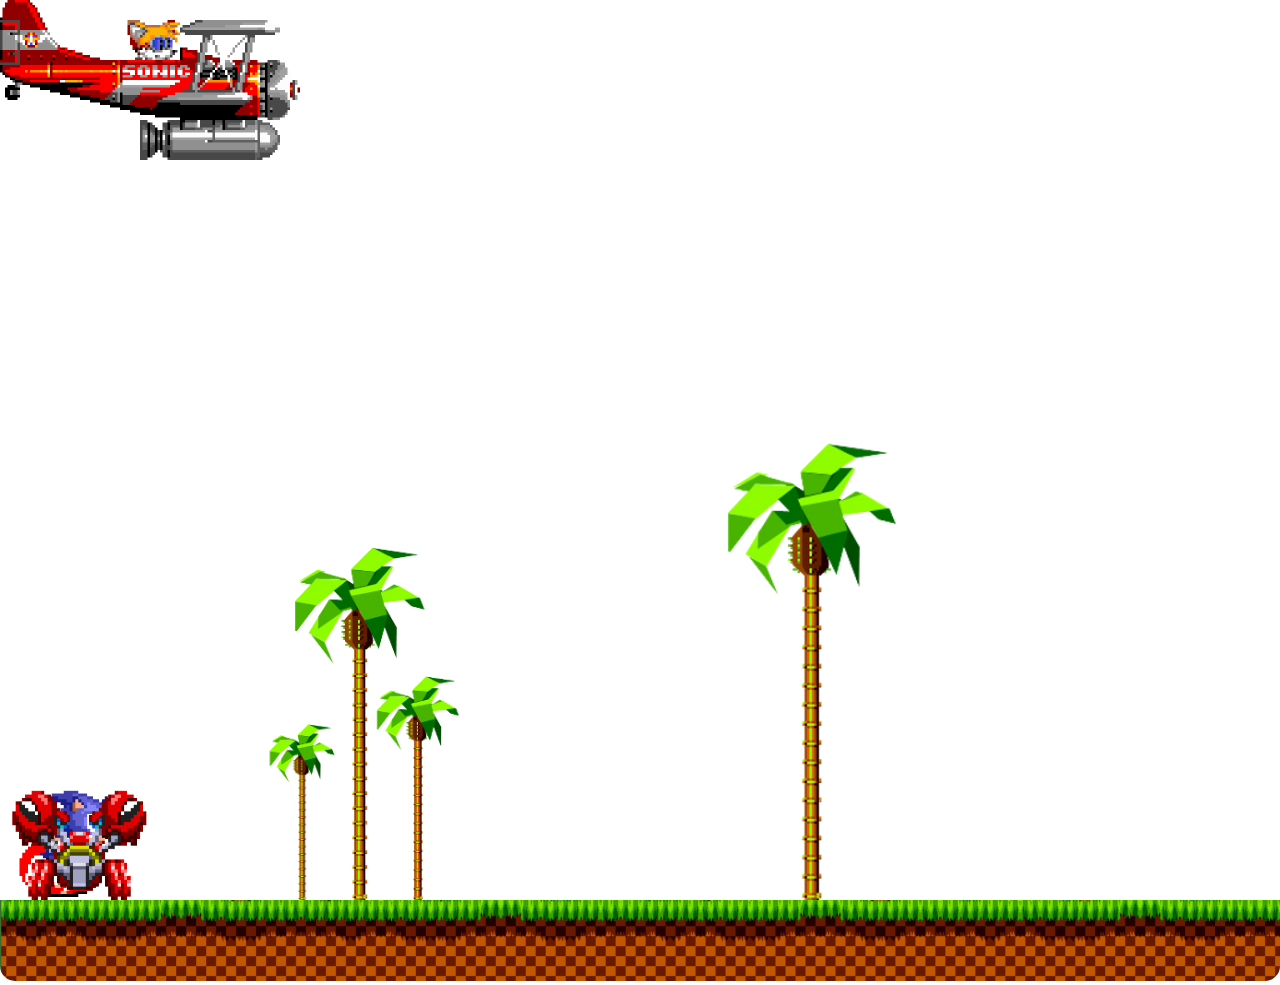
==== sonic.html @ 4d813253 "novo repositorio" ====
<!DOCTYPE html>
<html lang="pt-br">
<head>
    <meta charset="UTF-8">
    <meta http-equiv="X-UA-Compatible" content="IE=edge">
    <meta name="viewport" content="width=device-width, initial-scale=1.0">
    <title>Speed Sonic</title>
    <link rel="shortcut icon" href="img/sonic-icon-17.jpg" type="image/x-icon">
    <link rel="stylesheet" href="css/style.css">
</head>
<body>


    <!-- imagens do jogo -->
    <div class="game-board">
        <img class="arvores" src="img/arvores.png" alt="arvore-decoração">
        <img src="img/tails1.gif" class="cloud">
        <img src="img/sonic2.gif" class="sonic">
        <audio autoplay="autoplay" controls="controls" id="bg-audio">
            <source src="audio/01- Sonic-1-Music-Green-Hill-Zone.mp3" type="audio/mp3"/>
            seu navegador não suporta HTML5
            </audio>
        <img src="img/vilão.gif" class="robo">
       

        
        
    </div>
    <img class="grama" src="img/grama.png" alt="gramado">

    <div class="game-over">
        <button class="restart">REINICIAR</button>
    </div>

    

    <script src="script/script.js" defer></script>
</body>
</html>
---- css/style.css ----
* {
    margin: 0;
    padding: 0;
    box-sizing: border-box; 
}

/* Oculta o elemento <audio> e remove seu tamanho da tela */
audio {
    position: absolute; /* Remove o elemento da área visível */
    width: 1000px;           /* Reduz a largura a zero */
    height: 0;          /* Reduz a altura a zero */
    overflow: hidden;   /* Oculta qualquer conteúdo excedente */
    opacity: 0;         /* Torna o elemento invisível */
    z-index: -1;        /* Coloca o elemento atrás de outros conteúdos */
}

section img{
    width: 100px;
    height: 100px;

}

/* caixa geral */
.game-board {
    width: 100%;
    height: 900px;
    margin: 0 auto;
    position: relative;
    overflow: hidden;
    background-image: url(img/paisagem1.jpg);
    background-repeat: no-repeat;
    background-attachment: fixed;
    background-size: cover; /* Alterado para cobrir toda a tela */
}

.grama {
    width: 100%;
    border-radius: 0 0 15px 15px;
    position: relative;
    background-repeat: repeat-y;
    background-size: contain;
}

    /* obstaculo */
.robo{
    position: absolute;
    bottom: 0;
    width: 150px;
    height: 110px;
    animation: robo-animations 3.0s infinite linear;
}

.robo2 {
    position: absolute;
    width: 150px;
    height: 110px;
    left: 500px; /* Ajuste conforme necessário */
    top: 790px;  /* Ajuste conforme necessário */

}
   /* o corredor  */
.sonic{
    width: 130px;
    position: absolute;
    bottom: 0px;
}

.arvores {
    position: absolute;
    bottom: 0;
    width: 1000px;
    animation: arvore-animacao 5s infinite linear;
}

/* responsavel pular */
.jump{
    animation: sonic-animation 500ms cubic-bezier(0.55, 0.06, 0.68, 0.19);
    
}

/* tails na nuvem */
.cloud{
    width: 300px;
    position: absolute;
    animation: cloud 15s infinite linear;
}

/* tela de game over */
.game-over{
    visibility: hidden;
    display: flex;
    position: fixed;
    top: 0;
    right: 0;
    bottom: 0;
    left: 0;
    justify-content: center;
    align-items: center;
    background-image: url(img/game-over.jpg );
    background-repeat: no-repeat;
    background-attachment: fixed;
    background-size: 100% 100%;
}

.restart{
    height: 60px;
    width: 350px;
    border-radius: 10px;
    border: none;
    font-size: 20px;
    background-color: blue;
    cursor: pointer;
    margin-bottom: -340px;
}

.restart:hover{
    background-color: rgb(4, 4, 114);
    color: aliceblue;
}

@keyframes robo-animations {
    from{
        right: -80px;
    }

    to{
        right: 100%;
    }
}

@keyframes sonic-animation{
    0%{
        bottom: 0;
    }

    40%{
        bottom: 120px
    }

    50%{
        bottom: 120px;
    }

    60%{
        bottom: 120px
    }

    100%{
        bottom: 0px
    }
}

@keyframes arvore-animacao {
    from {
        right: -600px;
    }

    to {
        right: 100%;
    }
}

@keyframes cloud {
    from{
        right: -550px;
    }

    to{
        right: 100%  
    }
}

@media (max-width: 620px) {
    .game-board {
        height: 600px; /* Reduz a altura para telas menores */
        border-bottom: 30px solid rgba(8, 214, 8, 0.692); /* Reduz a espessura da borda */
    }
    .restart {
        margin-bottom: -240px; /* Ajusta a margem inferior do botão de reinício para telas menores */
    }
    .sonic {
        width: 110px; /* Reduz o tamanho do Sonic para telas menores */
    }
    .robo {
        width: 50px; /* Reduz o tamanho do robô para telas menores */
        animation-duration: 7s; /* Ajusta a duração da animação para telas menores */
    }
}
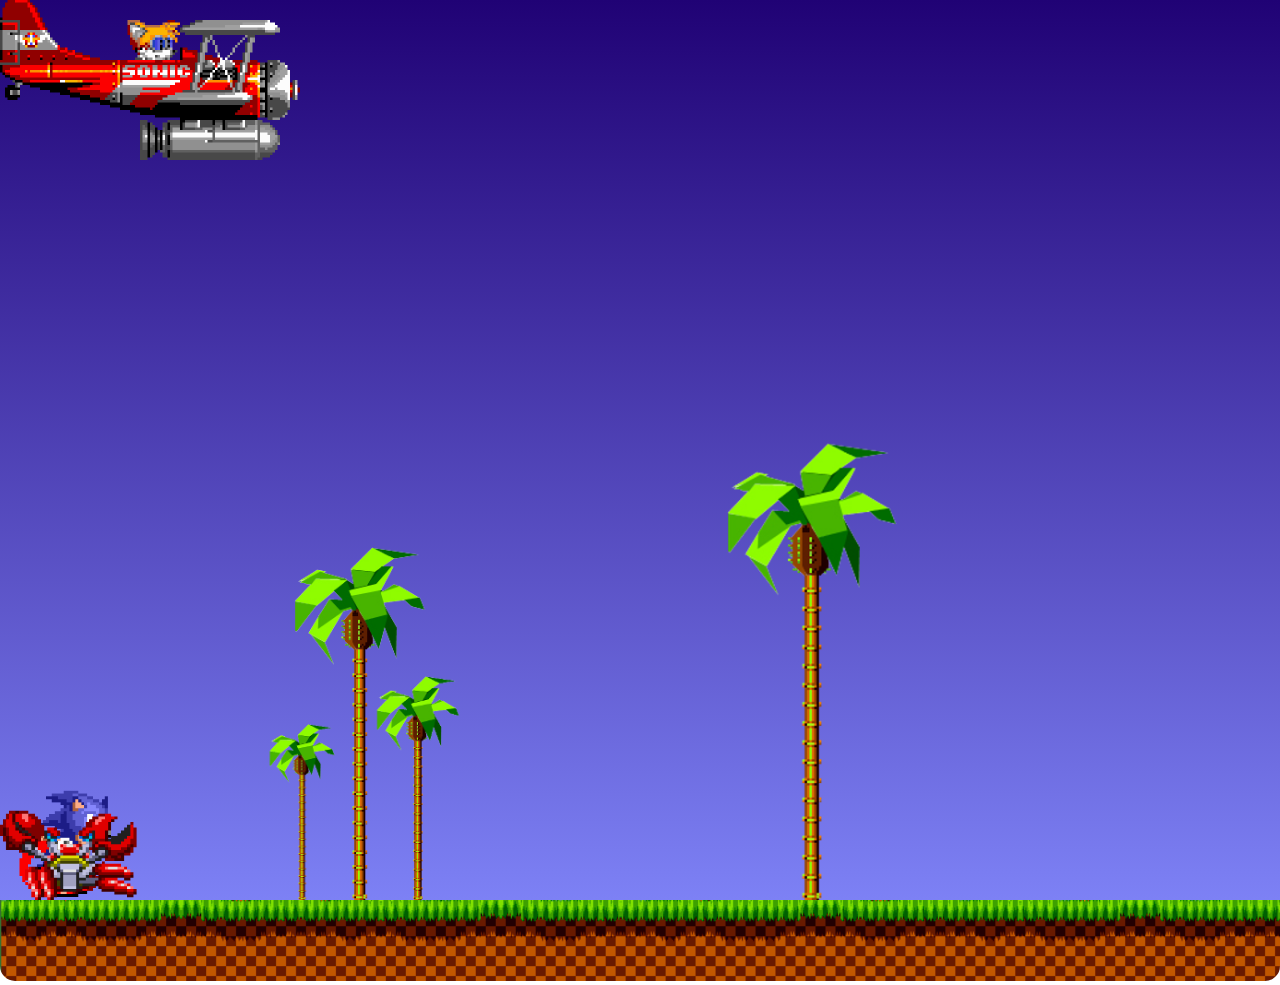
==== commit c181861b: "Autualizaçoes:O concerto do bug no Css e Js o do pulo, adicionado mais botão no index.html, o acerto" ====
--- a/sonic.html
+++ b/sonic.html
@@ -10,7 +10,6 @@
 </head>
 <body>
 
-
     <!-- imagens do jogo -->
     <div class="game-board">
         <img class="arvores" src="img/arvores.png" alt="arvore-decoração">
@@ -20,19 +19,16 @@
             <source src="audio/01- Sonic-1-Music-Green-Hill-Zone.mp3" type="audio/mp3"/>
             seu navegador não suporta HTML5
             </audio>
-        <img src="img/vilão.gif" class="robo">
-       
-
-        
+        <img src="img/vilão.gif" class="robo">  
         
     </div>
     <img class="grama" src="img/grama.png" alt="gramado">
+    
 
     <div class="game-over">
+        <h1 class="game-over-text">GAME OVER</h1>
         <button class="restart">REINICIAR</button>
     </div>
-
-    
 
     <script src="script/script.js" defer></script>
 </body>
--- a/css/style.css
+++ b/css/style.css
@@ -27,7 +27,7 @@
     margin: 0 auto;
     position: relative;
     overflow: hidden;
-    background-image: url(img/paisagem1.jpg);
+    background-image: linear-gradient(to top, rgb(125, 129, 245), rgb(32, 2, 117));
     background-repeat: no-repeat;
     background-attachment: fixed;
     background-size: cover; /* Alterado para cobrir toda a tela */
@@ -46,7 +46,7 @@
     position: absolute;
     bottom: 0;
     width: 150px;
-    height: 110px;
+    height: 90px;
     animation: robo-animations 3.0s infinite linear;
 }
 
@@ -90,16 +90,25 @@
     visibility: hidden;
     display: flex;
     position: fixed;
+    background-color: black;
     top: 0;
     right: 0;
     bottom: 0;
     left: 0;
     justify-content: center;
     align-items: center;
-    background-image: url(img/game-over.jpg );
     background-repeat: no-repeat;
     background-attachment: fixed;
     background-size: 100% 100%;
+}
+
+.game-over-text {
+    font-size: 68px;
+    color: red;
+    text-shadow: 2px 2px 10px rgba(0, 0, 0, 0.7); 
+    margin-bottom: 20px; 
+    margin-left: -100px;
+    font-family: 'Press Start 2P', cursive ;
 }
 
 .restart{
@@ -111,12 +120,14 @@
     background-color: blue;
     cursor: pointer;
     margin-bottom: -340px;
+    margin-left: -380px;
 }
 
 .restart:hover{
     background-color: rgb(4, 4, 114);
     color: aliceblue;
 }
+
 
 @keyframes robo-animations {
     from{
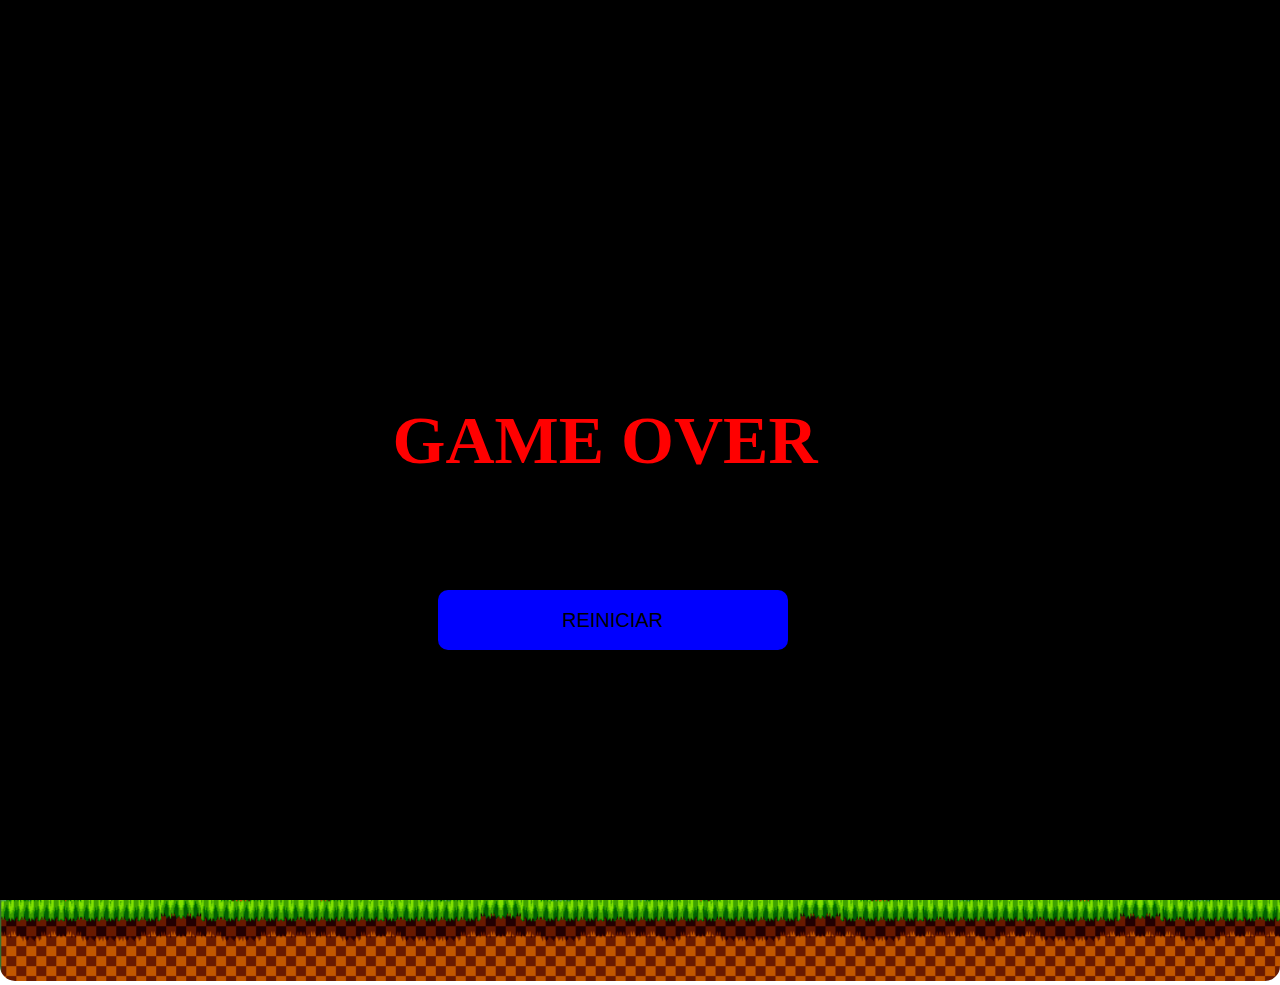
==== commit 4eca189a: "audio acresentado" ====
--- a/sonic.html
+++ b/sonic.html
@@ -16,6 +16,8 @@
         <img src="img/tails1.gif" class="cloud">
         <img src="img/sonic2.gif" class="sonic">
         <audio autoplay="autoplay" controls="controls" id="bg-audio">
+            <audio id="game-over-audio" src="audio/gameover (1).mp3"></audio>
+
             <source src="audio/01- Sonic-1-Music-Green-Hill-Zone.mp3" type="audio/mp3"/>
             seu navegador não suporta HTML5
             </audio>
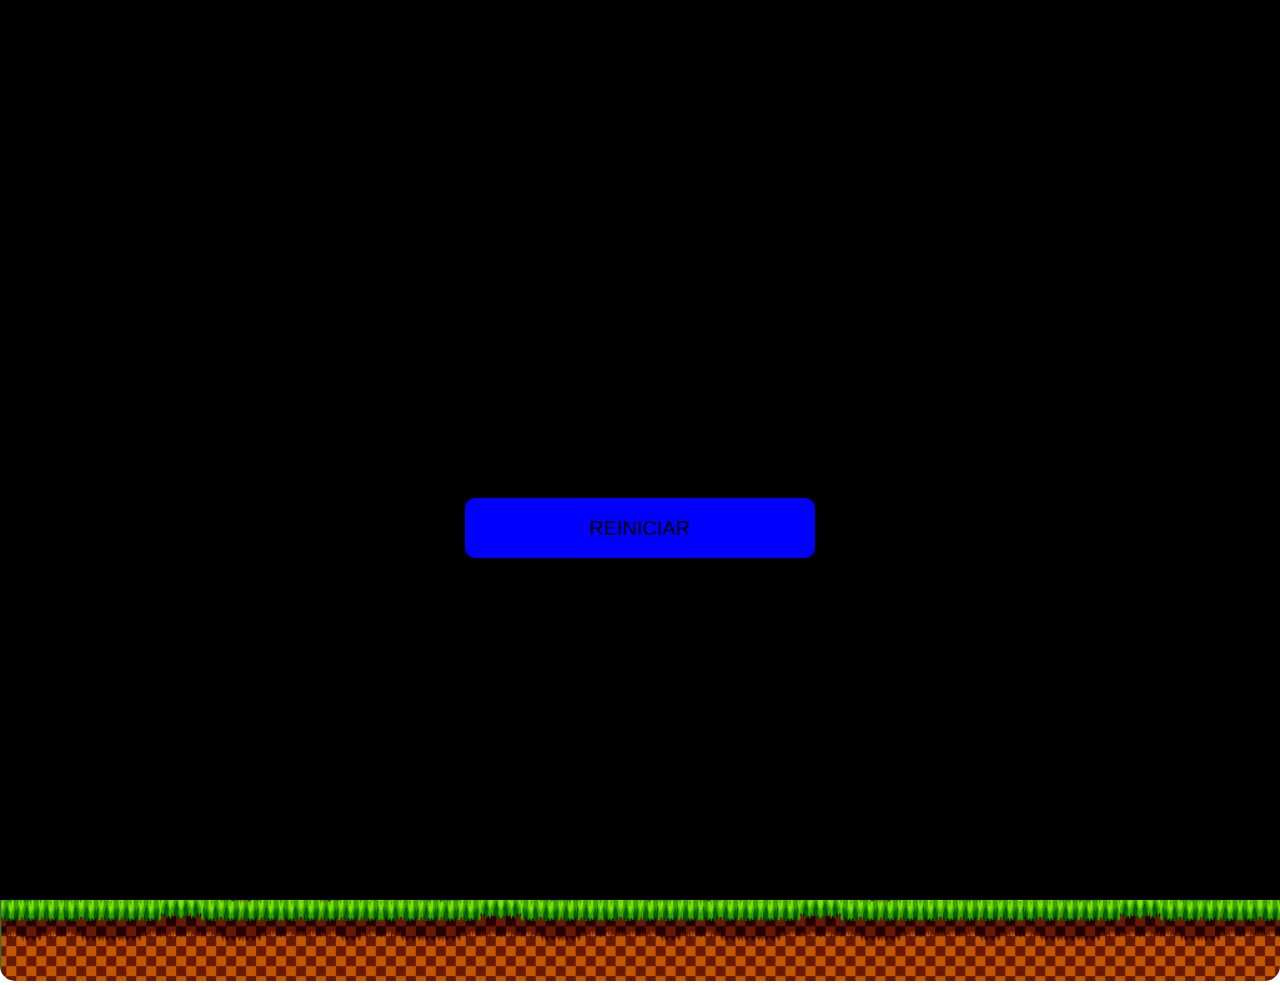
==== commit 26cfb973: "adicionado animaçoes no game over css modificado" ====
--- a/sonic.html
+++ b/sonic.html
@@ -8,30 +8,27 @@
     <link rel="shortcut icon" href="img/sonic-icon-17.jpg" type="image/x-icon">
     <link rel="stylesheet" href="css/style.css">
 </head>
+
 <body>
-
-    <!-- imagens do jogo -->
     <div class="game-board">
         <img class="arvores" src="img/arvores.png" alt="arvore-decoração">
+        <img class="loop" src="img/loop.webp" alt="outras coisas">
         <img src="img/tails1.gif" class="cloud">
         <img src="img/sonic2.gif" class="sonic">
         <audio autoplay="autoplay" controls="controls" id="bg-audio">
             <audio id="game-over-audio" src="audio/gameover (1).mp3"></audio>
-
             <source src="audio/01- Sonic-1-Music-Green-Hill-Zone.mp3" type="audio/mp3"/>
             seu navegador não suporta HTML5
-            </audio>
+        </audio>
         <img src="img/vilão.gif" class="robo">  
-        
     </div>
     <img class="grama" src="img/grama.png" alt="gramado">
     
-
     <div class="game-over">
-        <h1 class="game-over-text">GAME OVER</h1>
+        <h1 class="game-over-text"></h1>
         <button class="restart">REINICIAR</button>
     </div>
 
     <script src="script/script.js" defer></script>
 </body>
-</html>+</html>
--- a/css/style.css
+++ b/css/style.css
@@ -4,23 +4,20 @@
     box-sizing: border-box; 
 }
 
-/* Oculta o elemento <audio> e remove seu tamanho da tela */
 audio {
-    position: absolute; /* Remove o elemento da área visível */
-    width: 1000px;           /* Reduz a largura a zero */
-    height: 0;          /* Reduz a altura a zero */
-    overflow: hidden;   /* Oculta qualquer conteúdo excedente */
-    opacity: 0;         /* Torna o elemento invisível */
-    z-index: -1;        /* Coloca o elemento atrás de outros conteúdos */
-}
-
-section img{
+    position: absolute;
+    width: 1000px;
+    height: 0;
+    overflow: hidden;
+    opacity: 0;
+    z-index: -1;
+}
+
+section img {
     width: 100px;
     height: 100px;
-
-}
-
-/* caixa geral */
+}
+
 .game-board {
     width: 100%;
     height: 900px;
@@ -30,7 +27,7 @@
     background-image: linear-gradient(to top, rgb(125, 129, 245), rgb(32, 2, 117));
     background-repeat: no-repeat;
     background-attachment: fixed;
-    background-size: cover; /* Alterado para cobrir toda a tela */
+    background-size: cover;
 }
 
 .grama {
@@ -41,8 +38,7 @@
     background-size: contain;
 }
 
-    /* obstaculo */
-.robo{
+.robo {
     position: absolute;
     bottom: 0;
     width: 150px;
@@ -50,16 +46,7 @@
     animation: robo-animations 3.0s infinite linear;
 }
 
-.robo2 {
-    position: absolute;
-    width: 150px;
-    height: 110px;
-    left: 500px; /* Ajuste conforme necessário */
-    top: 790px;  /* Ajuste conforme necessário */
-
-}
-   /* o corredor  */
-.sonic{
+.sonic {
     width: 130px;
     position: absolute;
     bottom: 0px;
@@ -72,46 +59,71 @@
     animation: arvore-animacao 5s infinite linear;
 }
 
-/* responsavel pular */
-.jump{
+.loop {
+    position: absolute;
+    bottom: 0;
+    width: 1000px;
+    animation: loop-animacao 7s infinite linear;
+}
+
+@keyframes loop-animacao {
+    from {
+        right: -600px; /* Começa fora da tela */
+    }
+    to {
+        right: 100%; /* Move para fora do lado direito */
+    }
+}
+
+.jump {
     animation: sonic-animation 500ms cubic-bezier(0.55, 0.06, 0.68, 0.19);
-    
-}
-
-/* tails na nuvem */
-.cloud{
+}
+
+.cloud {
     width: 300px;
     position: absolute;
     animation: cloud 15s infinite linear;
 }
 
-/* tela de game over */
-.game-over{
-    visibility: hidden;
+.game-over {
+    visibility: hidden; /* Inicialmente escondido */
     display: flex;
     position: fixed;
-    background-color: black;
+    background-color: rgb(0, 0, 0); 
     top: 0;
+    left: 0;
     right: 0;
     bottom: 0;
-    left: 0;
     justify-content: center;
     align-items: center;
-    background-repeat: no-repeat;
-    background-attachment: fixed;
-    background-size: 100% 100%;
-}
-
-.game-over-text {
+    flex-direction: column; /* Para alinhar o texto e o botão */
     font-size: 68px;
     color: red;
     text-shadow: 2px 2px 10px rgba(0, 0, 0, 0.7); 
-    margin-bottom: 20px; 
-    margin-left: -100px;
-    font-family: 'Press Start 2P', cursive ;
-}
-
-.restart{
+    font-family: 'Press Start 2P', cursive;
+}
+
+.letter {
+    display: inline-block;
+    opacity: 0;
+    transform: translateY(-100px); /* Começa acima */
+    animation: fall 0.5s forwards;
+}
+
+@keyframes fall {
+    0% {
+        transform: translateY(-100px);
+        opacity: 0;
+    }
+    50% {
+        opacity: 1;
+    }
+    100% {
+        transform: translateY(0);
+    }
+}
+
+.restart {
     height: 60px;
     width: 350px;
     border-radius: 10px;
@@ -119,45 +131,37 @@
     font-size: 20px;
     background-color: blue;
     cursor: pointer;
-    margin-bottom: -340px;
-    margin-left: -380px;
-}
-
-.restart:hover{
+}
+
+.restart:hover {
     background-color: rgb(4, 4, 114);
     color: aliceblue;
 }
 
-
 @keyframes robo-animations {
-    from{
+    from {
         right: -80px;
     }
-
-    to{
+    to {
         right: 100%;
     }
 }
 
-@keyframes sonic-animation{
-    0%{
+@keyframes sonic-animation {
+    0% {
         bottom: 0;
     }
-
-    40%{
-        bottom: 120px
-    }
-
-    50%{
+    40% {
         bottom: 120px;
     }
-
-    60%{
-        bottom: 120px
-    }
-
-    100%{
-        bottom: 0px
+    50% {
+        bottom: 120px;
+    }
+    60% {
+        bottom: 120px;
+    }
+    100% {
+        bottom: 0px;
     }
 }
 
@@ -165,35 +169,33 @@
     from {
         right: -600px;
     }
-
     to {
         right: 100%;
     }
 }
 
 @keyframes cloud {
-    from{
+    from {
         right: -550px;
     }
-
-    to{
-        right: 100%  
+    to {
+        right: 100%;  
     }
 }
 
 @media (max-width: 620px) {
     .game-board {
-        height: 600px; /* Reduz a altura para telas menores */
-        border-bottom: 30px solid rgba(8, 214, 8, 0.692); /* Reduz a espessura da borda */
+        height: 600px;
+        border-bottom: 30px solid rgba(8, 214, 8, 0.692);
     }
     .restart {
-        margin-bottom: -240px; /* Ajusta a margem inferior do botão de reinício para telas menores */
+        margin-bottom: -240px;
     }
     .sonic {
-        width: 110px; /* Reduz o tamanho do Sonic para telas menores */
+        width: 110px;
     }
     .robo {
-        width: 50px; /* Reduz o tamanho do robô para telas menores */
-        animation-duration: 7s; /* Ajusta a duração da animação para telas menores */
-    }
-}+        width: 50px;
+        animation-duration: 7s;
+    }
+}
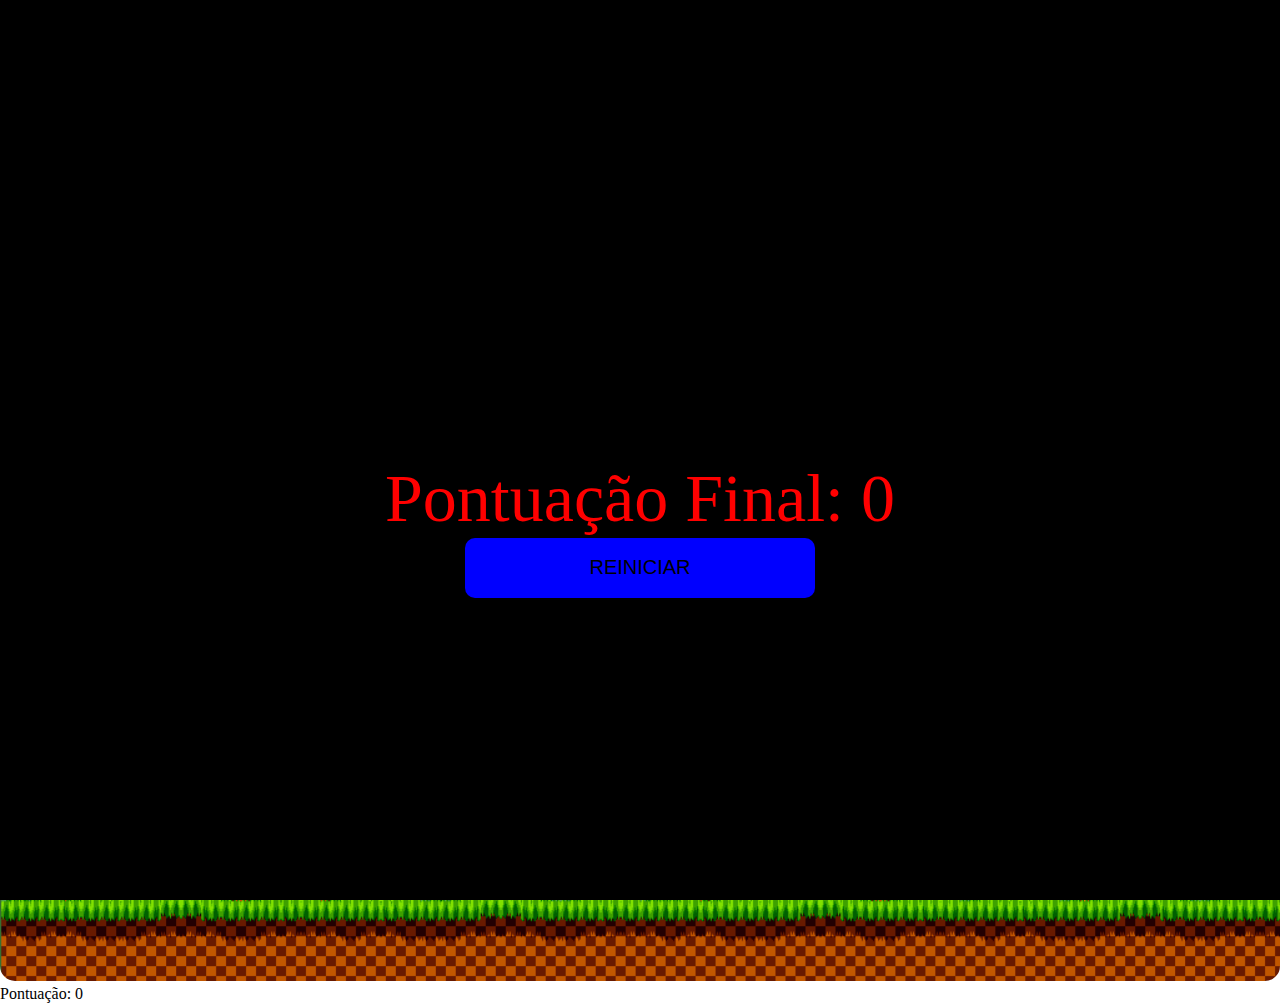
==== commit 364051d4: "pontuçao acresentado" ====
--- a/sonic.html
+++ b/sonic.html
@@ -24,8 +24,11 @@
     </div>
     <img class="grama" src="img/grama.png" alt="gramado">
     
-    <div class="game-over">
+    <div class="score">Pontuação: 0</div> <!-- Adicionando exibição da pontuação -->
+    
+    <div class="game-over" style="visibility: hidden;"> <!-- Inicialmente invisível -->
         <h1 class="game-over-text"></h1>
+        <div class="final-score"></div> <!-- Adicionando exibição da pontuação final -->
         <button class="restart">REINICIAR</button>
     </div>
 
--- a/css/style.css
+++ b/css/style.css
@@ -85,6 +85,15 @@
     animation: cloud 15s infinite linear;
 }
 
+@keyframes flash {
+    0% { opacity: 1; }
+    50% { opacity: 0.5; }
+    100% { opacity: 1; }
+}
+
+/* Continuar com o resto do seu código CSS... */
+
+
 .game-over {
     visibility: hidden; /* Inicialmente escondido */
     display: flex;
